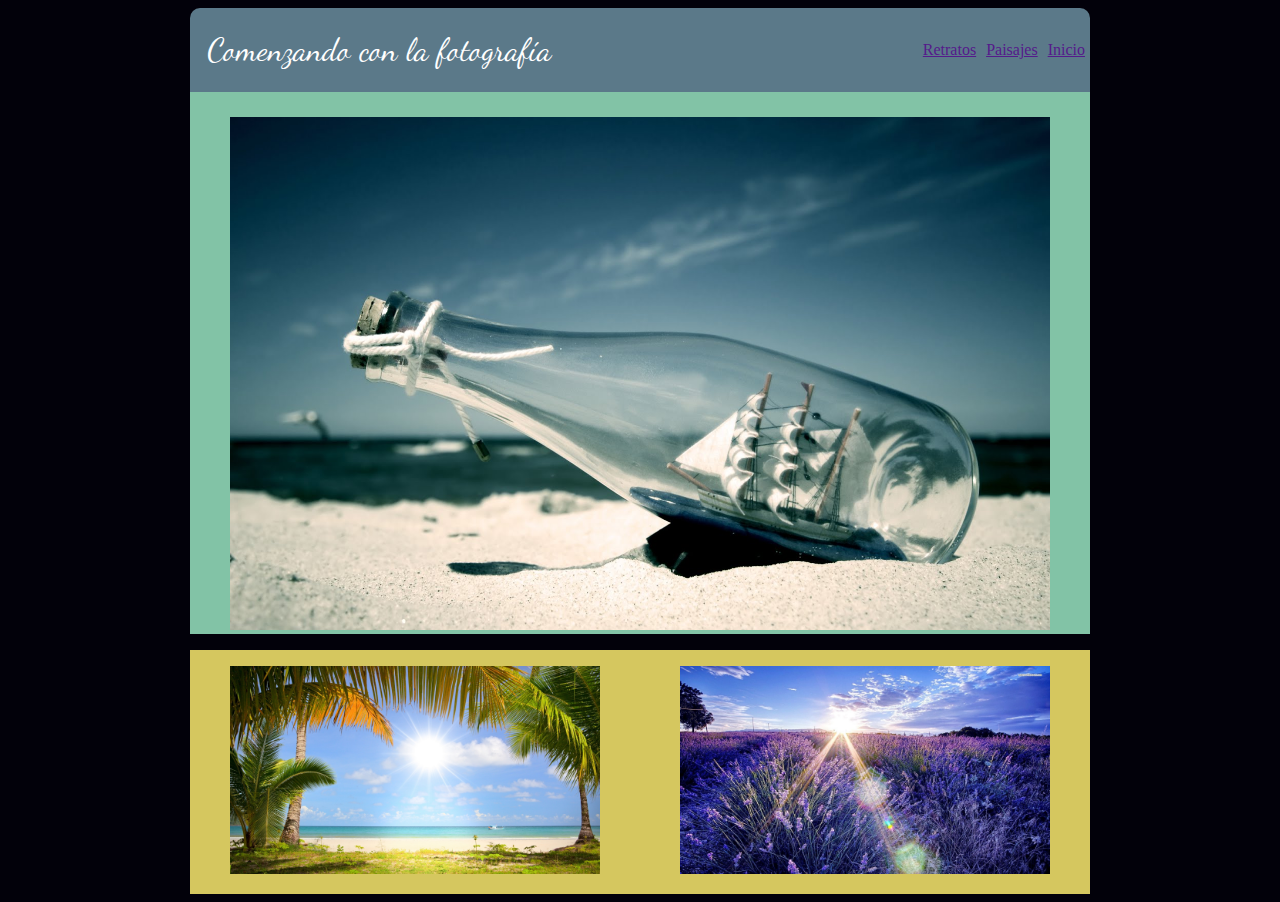
==== index.html @ d012b29e "segundo intento" ====
<!DOCTYPE html>
<html lang="en">
<head>
    <meta charset="UTF-8">
    <meta name="viewport" content="width=device-width, initial-scale=1.0">
    <meta http-equiv="X-UA-Compatible" content="ie=edge">
    <link rel="stylesheet" href="css/style.css">
    <title>Unidad 2</title>
</head>
<body>
        <div id="contenido">
    <header>
       <div id="title"> Comenzando con la fotografía</div>
        <nav>
            <ul>
                <li><a href="">Inicio</a></li>
                <li><a href="">Paisajes</a></li>
                <li><a href="">Retratos</a></li>
            </ul>
        </nav>
    </header>
    
    <div id="central">
        <figure id="imagen1">
		    <img src="images/image01.jpg" title="barco" width="100%">
	    	<!--<figcaption>Imagen 1</figcaption>-->
	    </figure>
    </div>

    <div id="secundaria">
        <figure id="imagen2">
		    <img src="images/image02.jpg" title="barco" width="100%">
	    	<!--<figcaption>Imagen 2</figcaption>-->
        </figure>
        <figure id="imagen3">
		    <img src="images/image03.jpg" title="barco" width="100%">
	    	<!--<figcaption>Imagen 3</figcaption>-->
	    </figure>
    </div>
    </div>


</body>
</html>
---- css/style.css ----
@font-face{
    font-family: 'DancingScript';
    src: url('fonts/DancingScript-Regular.otf');
}

body{
    background-color:#02010a;
}

header{
    background-color: #5b7989;
    border-radius: 10px 10px 0px 0px;
    margin: 0 auto;
    padding-top: 2%;
	padding-bottom: 2%;
}
/*header h1{
    text-align: left;
    color: white;
    text-shadow: 2px 2px 2px #02010a;
   
    
}
*/

/*  Header 1 */
#title{
    width: auto;
    float: left;
    position: relative;
    color: #ffffff;
    font-size: 2em;
    padding: 0.5% 0% 0% 2%;
    font-family: 'DancingScript';
    
}

header nav {
    height: 100%;
  }
 nav ul{
    list-style-type: none;
    margin: 0;
    overflow: hidden;
    height: 100%;
  }
nav li{
    float: right;
    display: block;
    margin: 0px 5px;
    padding: 15px 0px;
    height: 100%;
   /* background-color: rgb(213, 156, 64);*/
  }


  /*   Contenido  1 */ 
#contenido{
    max-width: 900px;
    margin: auto;
    
  
    
    
}

#central{
    background-color:#82c3a6;
    width: auto;
    text-align: center;
    height: 100%;
    padding-top: 1%;
}
#imagen1 img{
    max-width: 900px;
   
}

 /*   Contenido  2 */ 

 #secundaria{
    background-color:  #d5c75f;
    width: auto;
    display: flex;
    flex-flow: initial;
    -webkit-flex-direction:initial;
 }

 
#imagen2 img{
    order: 1;
    flex-grow:1;   
}
#imagen3 img{
    order: 2;
    flex-grow: 2;   
}

@media(max-width:1px) and (max-width:899px){
    #secundaria{
        background-color:  #d5c75f;
        width: 100%;
        display: flex;
        flex-flow: row;
        -webkit-flex-direction:row;
        /*-webkit-flex-direction:row;*/
    }
    #imagen2{
        width: 100%;
    }
    #imagen3{
        width: 100%;
    }
    

}
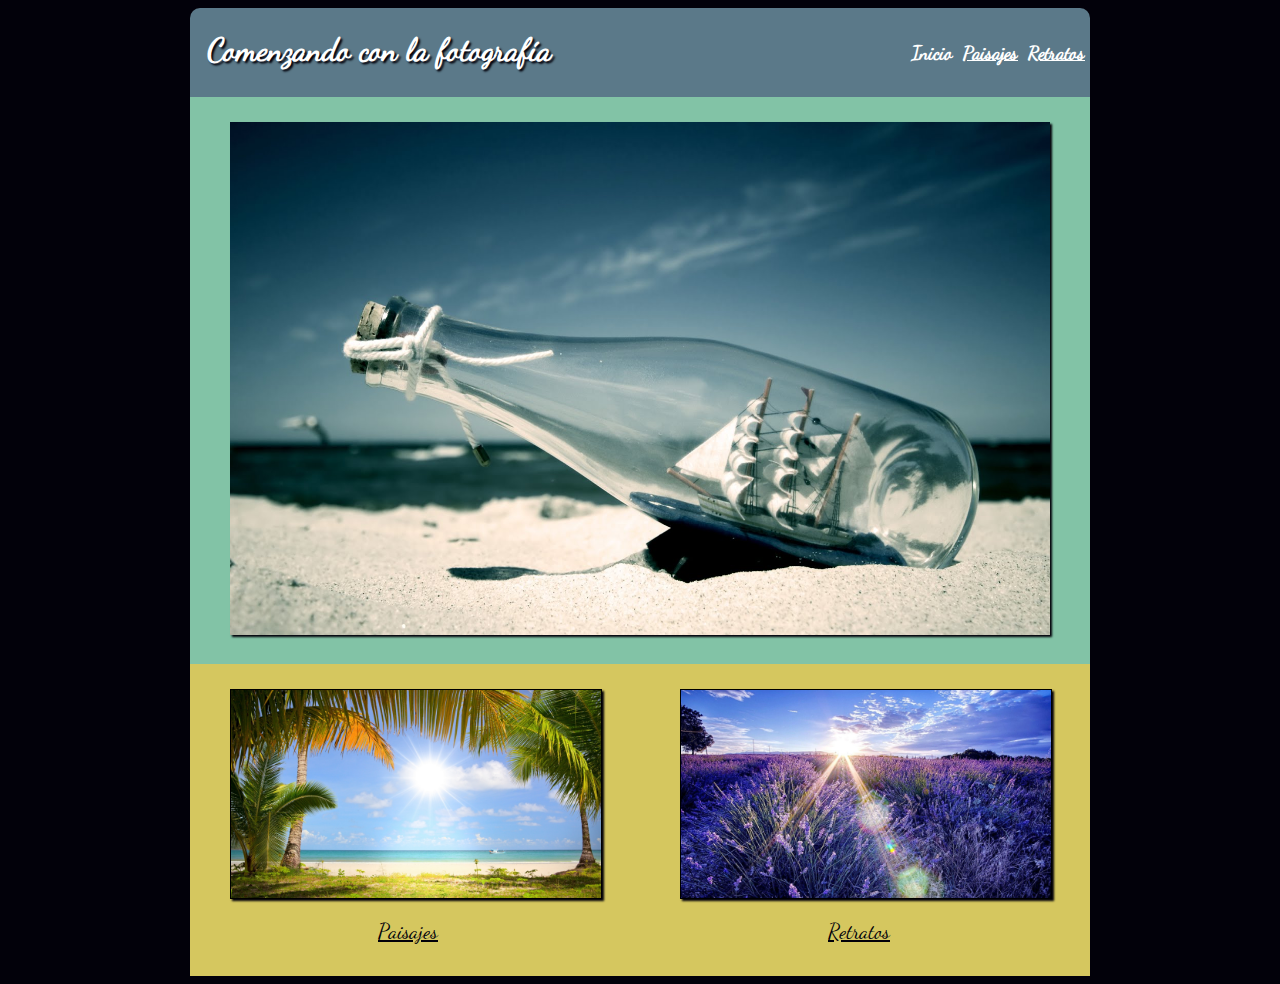
==== commit 9bb37862: "desktop header y mid" ====
--- a/index.html
+++ b/index.html
@@ -8,32 +8,33 @@
     <title>Unidad 2</title>
 </head>
 <body>
-        <div id="contenido">
+    <div id="contenido">
     <header>
        <div id="title"> Comenzando con la fotografía</div>
         <nav>
             <ul>
-                <li><a href="">Inicio</a></li>
+                <li><a href="">Retratos</a></li>
                 <li><a href="">Paisajes</a></li>
-                <li><a href="">Retratos</a></li>
+                <li><a href="#"  id="pagActual">Inicio</a></li>
             </ul>
         </nav>
     </header>
     
     <div id="central">
         <figure id="imagen1">
-		    <img src="images/image01.jpg" title="barco" width="100%">
-	    	<!--<figcaption>Imagen 1</figcaption>-->
+		    <img src="images/image01.jpg" title="Barco" >
 	    </figure>
     </div>
 
     <div id="secundaria">
         <figure id="imagen2">
-		    <img src="images/image02.jpg" title="barco" width="100%">
-	    	<!--<figcaption>Imagen 2</figcaption>-->
+            <img src="images/image02.jpg" title="Playa">
+            <p><a href="" class="fotoLink">Paisajes</a></p>
+	    	<!--<figcaption>Paisajes</figcaption>-->
         </figure>
         <figure id="imagen3">
-		    <img src="images/image03.jpg" title="barco" width="100%">
+            <img src="images/image03.jpg" title="Flores">
+            <p><a href="" class="fotoLink">Retratos</a></p>
 	    	<!--<figcaption>Imagen 3</figcaption>-->
 	    </figure>
     </div>
--- a/css/style.css
+++ b/css/style.css
@@ -10,6 +10,8 @@
 header{
     background-color: #5b7989;
     border-radius: 10px 10px 0px 0px;
+    -webkit-border-radius: 10px 10px 0px 0px;
+    -moz-border-radius:10px 10px 0px 0px;
     margin: 0 auto;
     padding-top: 2%;
 	padding-bottom: 2%;
@@ -32,6 +34,8 @@
     font-size: 2em;
     padding: 0.5% 0% 0% 2%;
     font-family: 'DancingScript';
+    text-shadow: 2px 2px 2px #02010a;
+    font-weight: bold;
     
 }
 
@@ -50,18 +54,26 @@
     margin: 0px 5px;
     padding: 15px 0px;
     height: 100%;
+    font-family: 'DancingScript';
+   
    /* background-color: rgb(213, 156, 64);*/
   }
 
+nav li a{
+    color: #ffffff;
+    font-size: 1.2em;
+    text-decoration: underline;
+    font-weight: bold;
+}
+
+#pagActual{
+    text-decoration: none !important;
+}
 
   /*   Contenido  1 */ 
 #contenido{
     max-width: 900px;
     margin: auto;
-    
-  
-    
-    
 }
 
 #central{
@@ -69,48 +81,111 @@
     width: auto;
     text-align: center;
     height: 100%;
-    padding-top: 1%;
+    padding: 1% 0% 1% 0%; 
 }
 #imagen1 img{
     max-width: 900px;
+    box-shadow: 2px 2px 2px #02010a;
+    width: 100%;
    
 }
 
  /*   Contenido  2 */ 
 
  #secundaria{
+    width: auto;
     background-color:  #d5c75f;
-    width: auto;
+    padding: 1% 0% 0% 0%; 
     display: flex;
-    flex-flow: initial;
-    -webkit-flex-direction:initial;
- }
+    flex-direction: row;
+    border: 1px;
+    
+}
 
  
 #imagen2 img{
-    order: 1;
-    flex-grow:1;   
-}
-#imagen3 img{
-    order: 2;
-    flex-grow: 2;   
+    box-shadow: 2px 2px 2px #02010a;
+    width: 100%;
+    border: 1px solid;
 }
 
-@media(max-width:1px) and (max-width:899px){
+#imagen2 img:hover{
+    transform: rotate(10deg);
+    -webkit-transform: rotate(10deg);
+    -o-transform: rotate(10deg); 
+    -moz-transform: rotate(10deg);
+    cursor: pointer;
+    border: 2px solid;
+    border: #82c3a6 1px solid;
+    box-shadow: 2px 2px 2px #82c3a6;
+    text-align: center;
+}
+
+#imagen3 img{
+    width: 100%;
+    box-shadow: 2px 2px 2px #02010a; 
+    border: 1px solid;
+
+}
+#imagen3 img:hover{
+    transform: translate(20px, -5px);
+    -webkit-transform: translate(20px, -5px);
+    -o-transform: translate(20px, -5px); 
+    -moz-transform: translate(20px, -5px);
+    cursor: pointer;
+    border: 2px solid;
+    border: #82c3a6 1px solid;
+    box-shadow: 2px 2px 2px #82c3a6;
+    text-align: center;
+}
+/* link bajo foto */
+
+.fotoLink{
+    text-align: center;
+    font-family: "DancingScript"; 
+    font-size: 1.3em;
+    text-decoration: none;
+    color: #02010a;
+    text-decoration: underline;
+    width: 100%;
+   /* margin-left: 40%;*/
+   margin-left: 40%;
+}
+
+.fotoLink p{
+    text-align: center;
+}
+
+.fotoLink p a{
+    text-align: center;
+}
+
+
+/* Media */
+
+@media(max-width:899px){
     #secundaria{
         background-color:  #d5c75f;
         width: 100%;
         display: flex;
-        flex-flow: row;
-        -webkit-flex-direction:row;
-        /*-webkit-flex-direction:row;*/
+        flex-direction: column;
+        -webkit-flex-direction:column;
     }
     #imagen2{
+        
+        width: auto;
+    }
+    #imagen3{
+        
+        width: auto;
+    }
+    #imagen2 img{
+        box-shadow: 2px 2px 2px #02010a;
         width: 100%;
     }
-    #imagen3{
+    #imagen3 img{
         width: 100%;
+        box-shadow: 2px 2px 2px #02010a; 
     }
-    
 
 } 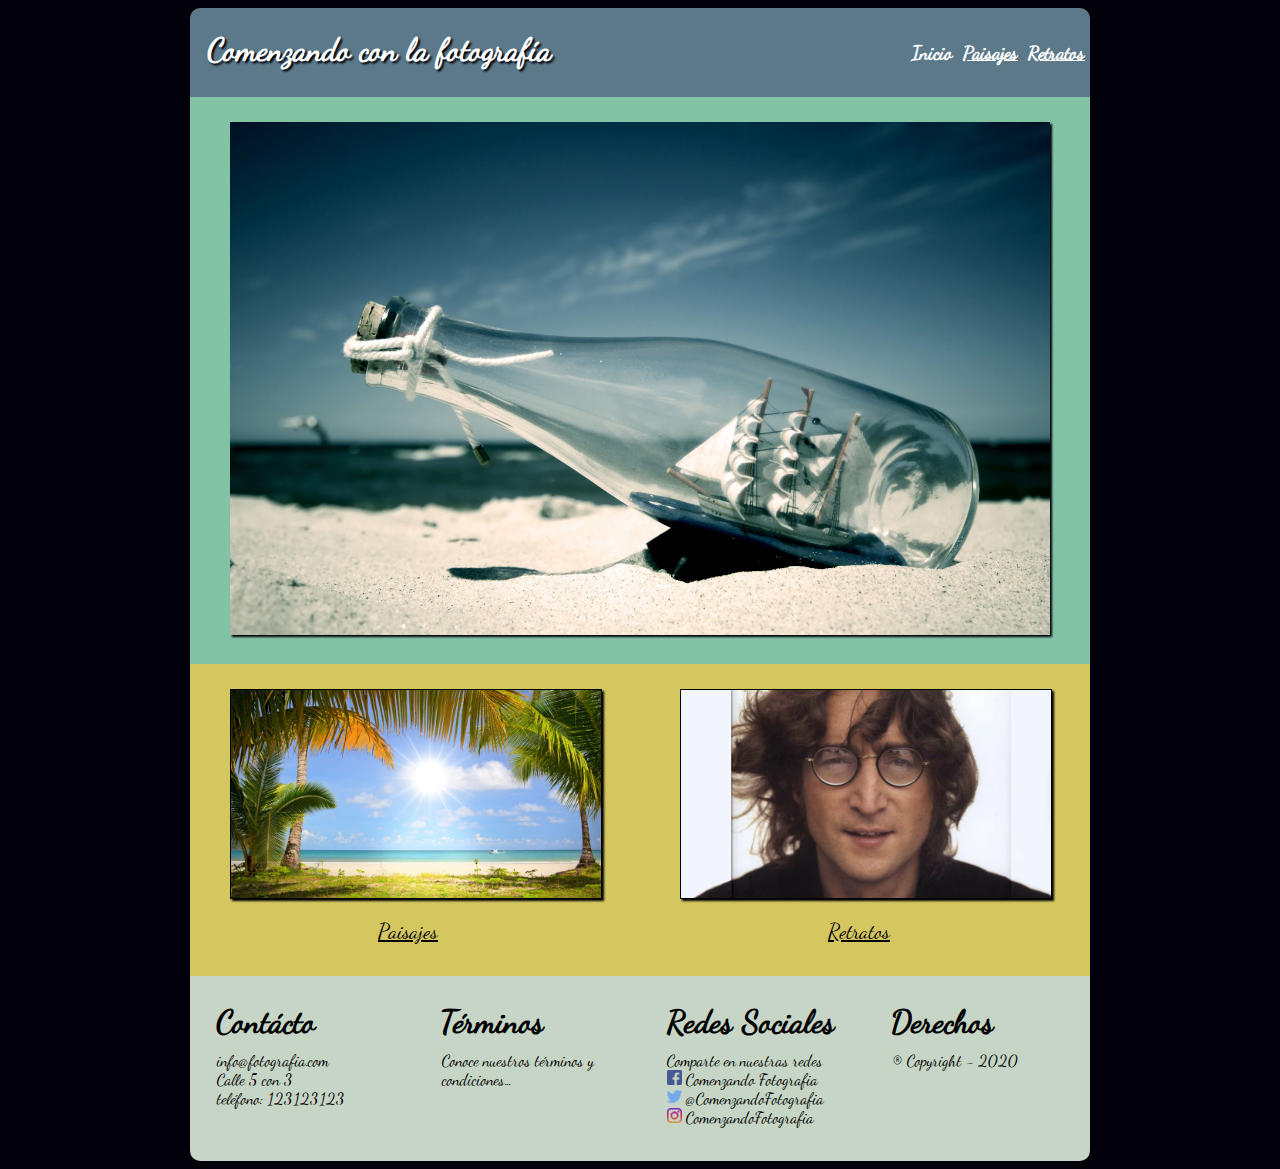
==== commit 219319c9: "index.html - falta footer mobile" ====
--- a/index.html
+++ b/index.html
@@ -38,6 +38,32 @@
 	    	<!--<figcaption>Imagen 3</figcaption>-->
 	    </figure>
     </div>
+    <footer>
+        <div id="col1">
+            <h2>Contácto</h2>
+            <p>info@fotografia.com<br/>
+            Calle 5 con 3<br/>
+            teléfono: 123123123</p>
+            
+        </div>
+        <div id="col2">
+            <h2>Términos</h2>
+            <p>Conoce nuestros términos y condiciones...</p>
+    
+        </div>
+        <div id="col3">
+            <h2>Redes Sociales</h2>
+            <p>Comparte en nuestras redes<br/>
+            <img src="images/redes_facebook.png" class="icono_redes"> Comenzando Fotografia<br/>
+            <img src="images/redes_twitter.png" class="icono_redes"> @ComenzandoFotografia<br/>
+            <img src="images/redes_instagram.png" class="icono_redes"> ComenzandoFotografia<br/>
+            </p>
+        </div>
+        <div id="col4">
+            <h2>Derechos</h2>
+            <p>® Copyright - 2020</p>
+        </div>
+    </footer>
     </div>
 
 
--- a/css/style.css
+++ b/css/style.css
@@ -161,6 +161,70 @@
 }
 
 
+/* footer */
+footer{
+    display: flex;
+    flex-direction: row;
+    flex-wrap: wrap;
+    background-color: #C6d5c5;
+    border-radius: 0px 0px 10px 10px;
+   -webkit-border-radius:  0px 0px 10px 10px;
+    -moz-border-radius: 0px 0px 10px 10px;
+    padding: 2% 0% 2% 0%;
+    font-family: 'DancingScript';
+    
+    
+}
+
+footer h2{
+    font-size: 2em;
+    line-height: 4px;
+}
+
+#col1{
+    
+    width: 22%;
+    margin: 0px 0px 0px 3%;
+    height: auto;
+    border-radius: 0px 0px 0px 10px;
+   -webkit-border-radius:  0px 0px 0px 10px;
+    -moz-border-radius: 0px 0px 0px 10px;
+   
+    
+}
+#col2{
+    
+    width: 22%;
+    margin: 0px 0px 0px 3%;
+    height: auto;
+      
+    
+}
+#col3{
+    
+    width: 22%;
+    margin: 0px 0px 0px 3%;
+    height: auto;
+    
+    
+}
+#col4{
+   
+    height: auto;
+    width: 22%;
+    margin: 0px 0px 0px 3%;
+    border-radius: 0px 0px 10px 0px;
+    -webkit-border-radius:  0px 0px 10px 0px;
+    -moz-border-radius: 0px 0px 10px 0px;
+    
+}
+
+
+.icono_redes{
+    width: 15px;
+    height: 15px;
+    
+}
 /* Media */
 
 @media(max-width:899px){
